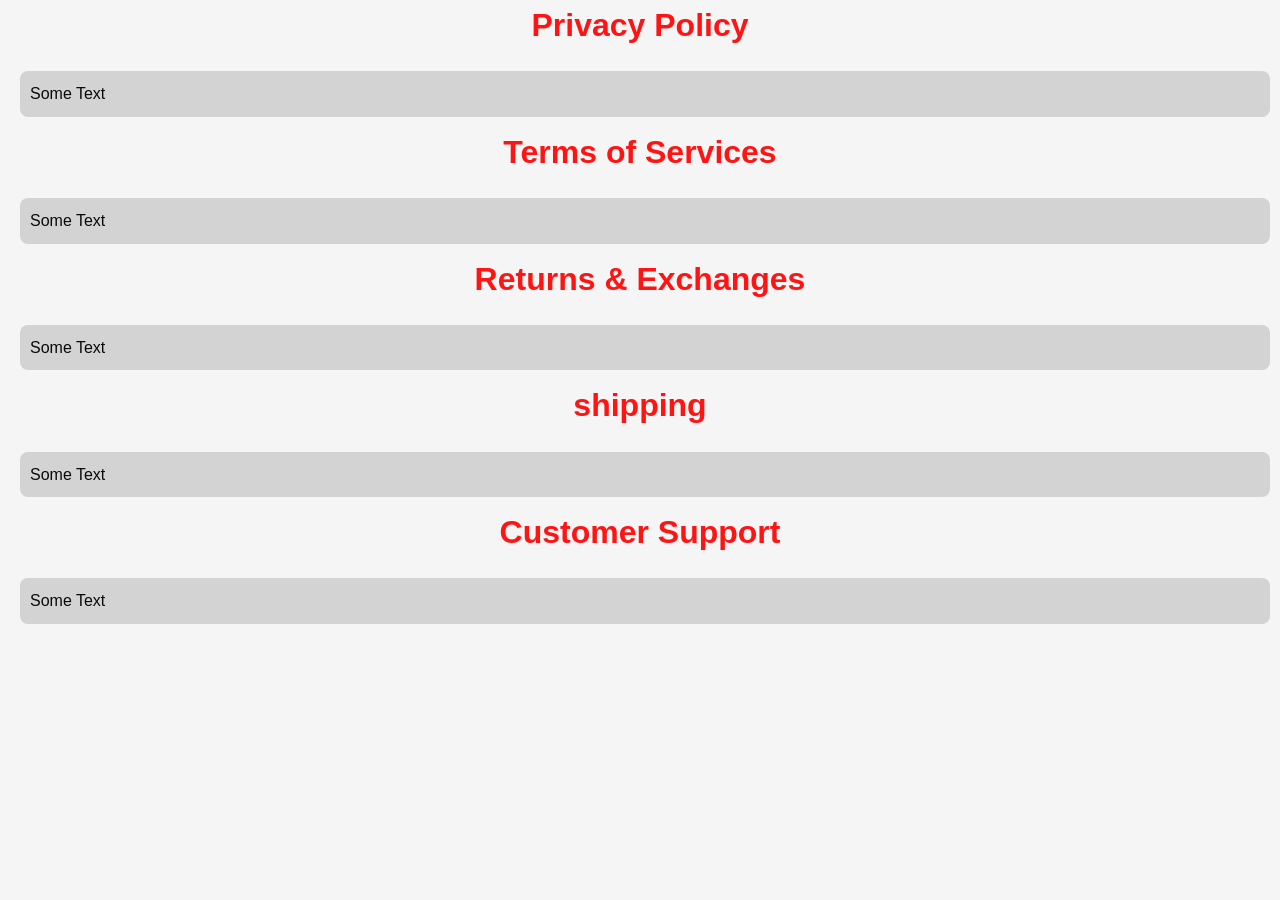
==== footer-info.html @ d8b2dfbb "update" ====
<!DOCTYPE html>
<html>

<head>
  <meta charset="UTF-8">
  <meta name="viewport" content="width=device-width, initial-scale=1.0">
  <title>Kushcartel Apparel Information</title>
  <link rel="stylesheet" href="/Kushcartel-Apparel.css">
</head>

<body>
  <main class="main-information">
    <h1 class="main-header" id="privacy">Privacy Policy</h1>
      <article class="information-card">
        <p class="information-text">Some Text</p>
      </article>
    <h1 class="main-header" id="terms">Terms of Services</h1>
      <article class="information-card">
        <p class="information-text">Some Text</p>
      </article>
    <h1 class="main-header" id="return">Returns & Exchanges</h1>
      <article class="information-card">
        <p class="information-text">Some Text</p>
      </article>
    <h1 class="main-header" id="shipping">shipping</h1>
      <article class="information-card">
        <p class="information-text">Some Text</p>
      </article>
    <h1 class="main-header" id="support">Customer Support</h1>
      <article class="information-card">
        <p class="information-text">Some Text</p>
      </article>
  </main>
</body>

</html>
---- Kushcartel-Apparel.css ----
:root {
    --main-color: rgba(255, 20, 20, 1);
    --main-color-alt: rgba(255, 80, 80, 1);
    --second-color: rgba(225, 0, 0, 1);
    --second-color-alt: rgba(225, 50, 50, 1);
    --second-color-trans: rgba(255, 50, 50, .1);
    --black: rgba(10, 10, 10, 1);
    --white: whitesmoke;
    --button-color: rgba(255, 200, 200, 1);
    --grey-light: #A4A4A4
    --grey-dark: rgba(75, 75, 75, 1);
    
    --main-text: 1.1em;
    --sub-text: 0.6em;
    --h1-text: 2.3em;
    --h2-text: 1.9em;
    --h3-text: 1.2em;
    
    --heavy-font: 700;
    --mild-font: 500;
    --light-font: 300;
    
    --main-font: 'Inter', sans-serif;
    --sub-font: 'Archivo Black', sans-serif;
}

 * {
            margin: 0;
            padding: 0;
            box-sizing: border-box;
        }

        body {
            font-family: var(--main-font);
            line-height: 1.6;
            color: var(--black);
            background: var(--white);
        }

        /* Header */
        .header {
            position: fixed;
            top: 0;
            width: 100%;
            background: var(--white);
            backdrop-filter: blur(20px);
            z-index: 1000;
            border-bottom: 1px solid #e0e0e0;
        }

        .nav {
            display: flex;
            justify-content: space-between;
            align-items: center;
            padding: 0.5em 1em;
            max-width: 1400px;
            margin: 0 auto;
        }

        .logo {
            font-size: var(--h1-text);
            font-weight: var(--heavy-font);
            letter-spacing: -0.02em;
            color: var(--main-color);
        }

        .nav-links {
            display: flex;
            list-style: none;
            gap: 2.5rem;
        }

        .nav-links a {
            text-decoration: none;
            color: var(--grey-dark);
            font-weight: var(--mild-font);
            font-size: var(--main-text);
            transition: color 0.3s ease;
            position: relative;
        }

        .nav-links a:hover {
            color: var(--second-color-alt);
        }

        .nav-links a::after {
            content: '';
            position: absolute;
            bottom: -5px;
            left: 0;
            width: 0;
            height: 2px;
            background: var(--second-color);
            transition: width 0.3s ease;
        }

        .nav-links a:hover::after {
            width: 100%;
        }

        .nav-actions {
            display: flex;
            align-items: center;
            gap: 1rem;
        }

        .cart-btn {
            position: relative;
            background: --white;
            border: 2px solid var(--grey-light);
            padding: 0.8rem 1.2rem;
            border-radius: 12px;
            cursor: pointer;
            transition: all 0.3s ease;
            font-size: var(--main-text);
            display: flex;
            align-items: center;
            gap: 0.5rem;
        }

        .cart-btn:hover {
            background: var(--white);
            border-color: var(--second-color-alt);
            transform: translateY(-1px);
            box-shadow: 0 4px 12px var(--grey-dark);
        }

        .cart-count {
            background: var(--main-color);
            color: var(--white);
            border-radius: 50%;
            min-width: 20px;
            height: 20px;
            font-size: var(--sub-text);
            display: flex;
            align-items: center;
            justify-content: center;
            font-weight: var(--mild-font);
        }

        /* Hero Section */
        .hero {
            background: var(--main-color);
            display: grid;
            grid-template-columns: 1fr 1fr;
            align-items: center;
            min-height: 450px;
            color: var(--white);
            overflow: hidden;
            margin-top: 50px;
        }
        
        .hero-text {
            padding: 10%;
        }
        
        .hero-text h1 {
            font-family: var(--main-font);
            font-size: var(--h1-text);
            line-height: 0.9;
            margin-bottom: 20px;
        }
        
        .hero-text p {
            font-size: var(--main-text);
            margin-bottom: 30px;
            text-transform: uppercase;
            font-weight: var(--heavy-font);
        }
        
        .hero-img {
            height: 100%;
            background: url('/Kush Images/Kush 17.jpg') center/cover;
        }
        
        .btn-white {
            background: var(--white);
            color: var(--black);
            padding: 15px 35px;
            text-decoration: none;
            font-weight: var(--heavy-font);
            border-radius: 4px;
            display: inline-block;
            transition: transform 0.2s;
        }
        
        .btn-white:hover {
            transform: scale(1.05);
        }

        /* Products Section */
        .products {
            padding: 2.5em .5em;
            max-width: 1400px;
            margin: 0 auto;
            background: antiquewhite;
        }

        .section-title {
            text-align: center;
            margin-bottom: 1em;
        }

        h2.section-title {
            font-size: var(--h2-text);
            font-weight: var(--heavy-font);
            margin-bottom: 1em;
            letter-spacing: -0.02em;
            color: var(--main-color);
        }

        .section-title p {
            font-size: var(--main-text);
            color: var(--grey-light);
            font-weight: var(--light-font);
        }

        .filters {
            display: flex;
            justify-content: center;
            gap: 1em;
            margin-bottom: 2em;
            flex-wrap: wrap;
        }

        .filter-btn {
            background: var(--white);
            border: 2px solid var(--white);
            padding: 0.8em 2em;
            border-radius: 8px;
            cursor: pointer;
            transition: all 0.3s ease;
            font-weight: var(--mild-font);
            font-size: var(--main-text);
        }

        .filter-btn.active,
        .filter-btn:hover {
            background: var(--white);
            color: var(--black);
            border-color: var(--second-color);
            transform: translateY(-1px);
        }

        .product-grid {
            display: grid;
            grid-template-columns: repeat(auto-fit, minmax(250px, 1fr));
            gap: 1.5em;
        }

        .product-card {
            background: var(--white);
            border-radius: 16px;
            overflow: hidden;
            transition: all 0.4s ease;
            cursor: pointer;
            border: 1px solid var(--grey-light);
            max-width: 250px;
        }

        .product-card:hover {
            transform: translateY(-4px);
            box-shadow: 0 20px 40px var(--grey-light);
        }

        .product-image {
            width: 100%;
            height: 200px;
            object-fit: cover;
        }

        .product-info {
            padding: 2em 1em;
        }

        .product-title {
            font-size: var(--main-text);
            font-weight: var(--heavy-font);
            margin-bottom: 0.5em;
            color: var(--black);
        }

        .product-category {
            color: var(--grey-light);
            font-size: var(--sub-text);
            margin-bottom: 1.2em;
            text-transform: uppercase;
            letter-spacing: 0.5px;
            font-weight: var(--mild-font);
        }

        .product-price {
            font-size: var(--h3-text);
            font-weight: var(--heavy-font);
            color: var(--black);
            margin-bottom: 1.5em;
        }

        .add-to-cart {
            width: 100%;
            background: var(--black);
            color: var(--white);
            border: none;
            padding: 1em;
            border-radius: 8px;
            font-weight: var(--mild-font);
            cursor: pointer;
            transition: all 0.3s ease;
            font-size: var(--main-text);
        }

        .add-to-cart:hover {
            background: var(--grey-dark);
            transform: translateY(-1px);
        }

        /* Cart Modal */
        .cart-modal {
            position: fixed;
            top: 0;
            left: 0;
            width: 100%;
            height: 100%;
            background: rgba(0,0,0,0.6);
            z-index: 200;
            display: none;
            backdrop-filter: blur(10px);
        }

        .cart-content {
            position: absolute;
            right: 0;
            top: 0;
            height: 100%;
            width: 450px;
            background: var(--white);
            padding: 2em;
            overflow-y: auto;
            transform: translateX(100%);
            transition: transform 0.4s ease;
        }

        .cart-modal.active .cart-content {
            transform: translateX(0);
        }

        .cart-header {
            display: flex;
            justify-content: space-between;
            align-items: center;
            margin-bottom: 2em;
            border-bottom: 2px solid var(--white);
            padding-bottom: 1em;
        }

        .cart-header h3 {
            font-size: var(--h3-text);
            font-weight: var(--heqvy-font);
            color: var(--black);
        }

        .close-cart {
            background: var(--white);
            border: none;
            width: 40px;
            height: 40px;
            border-radius: 50%;
            font-size: var(--main-text);
            cursor: pointer;
            transition: background 0.3s ease;
        }

        .close-cart:hover {
            background: var(--second-color-alt);
        }

        .cart-item {
            display: flex;
            gap: 1em;
            margin-bottom: 1.5em;
            padding-bottom: 1.5em;
            border-bottom: 1px solid var(--white);
        }

        .cart-item-image {
            width: 80px;
            height: 80px;
            object-fit: cover;
            border-radius: 8px;
        }

        .cart-item-info {
            flex: 1;
        }

        .cart-item-title {
            font-weight: var(--mild-font);
            margin-bottom: 0.5em;
            color: var(--black);
        }

        .cart-item-price {
            color: var(--black);
            font-weight: var(--heavy-font);
            font-size: var(--h3-text);
        }

        .quantity-controls {
            display: flex;
            align-items: center;
            gap: 0.8em;
            margin-top: 0.8em;
        }

        .quantity-btn {
            background: var(--white);
            border: 1px solid var(--grey-light);
            width: 32px;
            height: 32px;
            border-radius: 6px;
            cursor: pointer;
            display: flex;
            align-items: center;
            justify-content: center;
            font-weight: var(--mild-font);
            transition: all 0.3s ease;
        }

        .quantity-btn:hover {
            background: var(--second-color-alt);
        }

        .quantity {
            font-weight: var(--mild-font);
            min-width: 20px;
            text-align: center;
        }

        .cart-total {
            margin-top: 2em;
            padding-top: 2em;
            border-top: 2px solid var(--white);
        }

        .total-price {
            font-size: var(--h3-text);
            font-weight: var(--heavy-font);
            margin-bottom: 1.5em;
            color: var(--black);
        }

        .checkout-btn {
            width: 100%;
            background: var(--second-color);
            color: var(--white);
            border: none;
            padding: 1.2em;
            border-radius: 8px;
            font-size: var(--main-text);
            font-weight: var(--mild-font);
            cursor: pointer;
            transition: all 0.3s ease;
        }

        .checkout-btn:hover {
            background: var(--second-color-alt);
            transform: translateY(-1px);
        }

        .empty-cart {
            text-align: center;
            padding: 3em 1em;
            color: var(--grey-light);
        }

        .empty-cart-icon {
            font-size: var(--h3-text);
            margin-bottom: 1em;
        }

        /* Checkout Form */
        .checkout-form {
            display: none;
            padding: 2em 0;
            border-top: 2px solid var(--white);
            margin-top: 2em;
        }

        .checkout-form.active {
            display: block;
        }

        .form-section {
            margin-bottom: 2em;
        }

        .form-section h4 {
            font-size: var(--main-text);
            font-weight: var(--mild-font);
            margin-bottom: 1em;
            color: var(--black);
        }

        .form-group {
            margin-bottom: 1em;
        }

        .form-group label {
            display: block;
            margin-bottom: 0.5em;
            font-weight: var(--mild-font);
            color: var(--grey-dark);
        }

        .form-group input,
        .form-group select {
            width: 100%;
            padding: 0.8rem;
            border: 2px solid --white;
            border-radius: 6px;
            font-size: var(--main-text);
            transition: border-color 0.3s ease;
        }

        .form-group input:focus,
        .form-group select:focus {
            outline: none;
            border-color: var(--second-color);
        }

        .form-row {
            display: grid;
            grid-template-columns: 1fr 1fr;
            gap: 1em;
        }

        .payment-methods {
            display: flex;
            gap: 0.5em;
            margin-bottom: 1em;
        }

        .payment-method {
            padding: 0.5rem 1rem;
            border: 2px solid var(--white);
            border-radius: 6px;
            cursor: pointer;
            transition: all 0.3s ease;
            font-size: var(--sub-text);
        }

        .payment-method.active {
            border-color: var(--second-color);
            background: var(--white);
        }

        .place-order-btn {
            width: 100%;
            background: var(--main-color-alt);
            color: var(--white);
            border: none;
            padding: 1.2em;
            border-radius: 8px;
            font-size: var(--main-text);
            font-weight: var(--mild-font);
            cursor: pointer;
            transition: all 0.3s ease;
            margin-top: 1em;
        }

        .place-order-btn:hover {
            background: var(--second-color-alt);
            transform: translateY(-1px);
        }

        .back-to-cart {
            background: var(--grey-dark);
            color: var(--white);
            border: none;
            padding: 1em;
            border-radius: 8px;
            font-weight: var(--mild-font);
            cursor: pointer;
            width: 100%;
            margin-bottom: 1em;
        }

        .back-to-cart:hover {
            background: var(--grey-dark);
        }
        
        /*Grid Section of About and Contact Section*/
        .grid-section{
            
        }
        
        /*About Section*/
        .about-grid{
            display: grid;
            grid-template-columns: 1fr 1fr 1fr;
            gap: 1.5em;
        }
        
        .about-card{
            width: 300px;
            background: var(--second-color-trans);
            margin: 10px;
            border-radius: 16px;
        }
        
        .card-title, .card-text{
            text-align: center;
        }
        
        .card-title{
            position: relative;
        }
        
        .card-text{
            padding-top: 1em;
        }
        
        .about-img{
            display: reletives;
            width: 100%;
            height: 25vh;
            object-fit: cover;
            object-position: center;
        }
        
        /*Contact Section*/
        .contact-form{
            display: flex; /* Aligns items next to each other */
            justify-content: center; /* Centers the list in the container */
            list-style-type: none; /* Removes default bullet points */
            padding: 0; /* Removes default indentation */
            gap: 20px; /* Adds space between the list items */
        }
        
        li.contact-icon{
            padding: 20px 0;
            list-style: none;
        }
        
        /* Style inputs with type="text", select elements and textareas */
        input[type=text], select, textarea {
          width: 100%; /* Full width */
          padding: 6px; /* Some padding */ 
          border: 1px solid var(--light-grey); /* Gray border */
          border-radius: 6px; /* Rounded borders */
          box-sizing: border-box; /* Make sure that padding and width stays in place */
          margin-top: 3px; /* Add a top margin */
          margin-bottom: 8px; /* Bottom margin */
          resize: vertical /* Allow the user to vertically resize the textarea (not horizontally) */
        }
        
        /* Style the submit button with a specific background color etc */
        input[type=submit] {
          background-color: var(--main-color-alt);
          color: var(--white);
          padding: 6px 10px;
          border: none;
          border-radius: 6px;
          cursor: pointer;
        }
        
        /* When moving the mouse over the submit button, add a darker green color */
        input[type=submit]:hover {
          background-color: var(--main-color);
        }
        
        /* Add a background color and some padding around the form */
        .container {
          border-radius: 5px;
          background-color: var(--second-color-trans);
          padding: 20px;
        }

        /* Footer */
        .footer {
            background: var(--black);
            color: var(--white);
            padding: 4em 2em 2em;
            text-align: center;
        }

        .footer-content {
            max-width: 1400px;
            margin: 0 auto;
        }

        .footer-links {
            display: flex;
            justify-content: center;
            gap: 3em;
            margin-bottom: 2em;
            flex-wrap: wrap;
        }

        .footer-links a {
            color: var(--main-color);
            text-decoration: none;
            transition: color 0.3s ease;
            font-weight: var(--mild-font);
        }

        .footer-links a:hover {
            color: var(--white);
        }
        
        /*Main INformation Site*/
        .main-information{
            text-align: center;
        }
        
        .main-header{
            color: var(--main-color);
            font-family: var(--main-font);
            font-weight: var(--heavy-font);
            padding-bottom: 20px;
        }
        
        .information-card{
            text-align: left;
            padding: 0 10px 10px 20px;
        }
        
        .information-text{
            background-color: lightgray;
            padding: 10px;
            border-radius: 8px;
        }
    
        /* Responsive */
        @media only screen and (max-width: 480px) {
            .logo{
                font-size: 1em;
            }
            
            .nav {
                padding: 1rem;
            }

            .nav-links {
                display: none;
            }

            .hero h1 {
                font-size: 2.5rem;
            }
            
            .hero {
                background: url('/Kush Images/Kush 17.jpg') center/cover;
                display: flex;
                align-items: center;
                text-align: center;
                min-height: 450px;
                color: var(--white);
                overflow: hidden;
                margin-top: 50px;
            }
            
            .hero-img {
                display: none;
            }

            .cart-content {
                width: 100%;
            }

            .product-grid {
                grid-template-columns: 1fr 1fr;
                gap: .5em;
            }

            .form-row {
                grid-template-columns: 1fr;
            }

            .section-title h2 {
                font-size: var(--h2-text);
            }
            
            .about-grid{
                display: grid;
                grid-template-columns: 1fr;
                gap: .5em;
                align-items: center;
                align-content: center;
            }
        
            .about-card{
                width: 95%;
                margin: 0 10px;
            }
            
            .main-information{
                display: grid;
                grid-template-columns: 1fr;
            }
    }
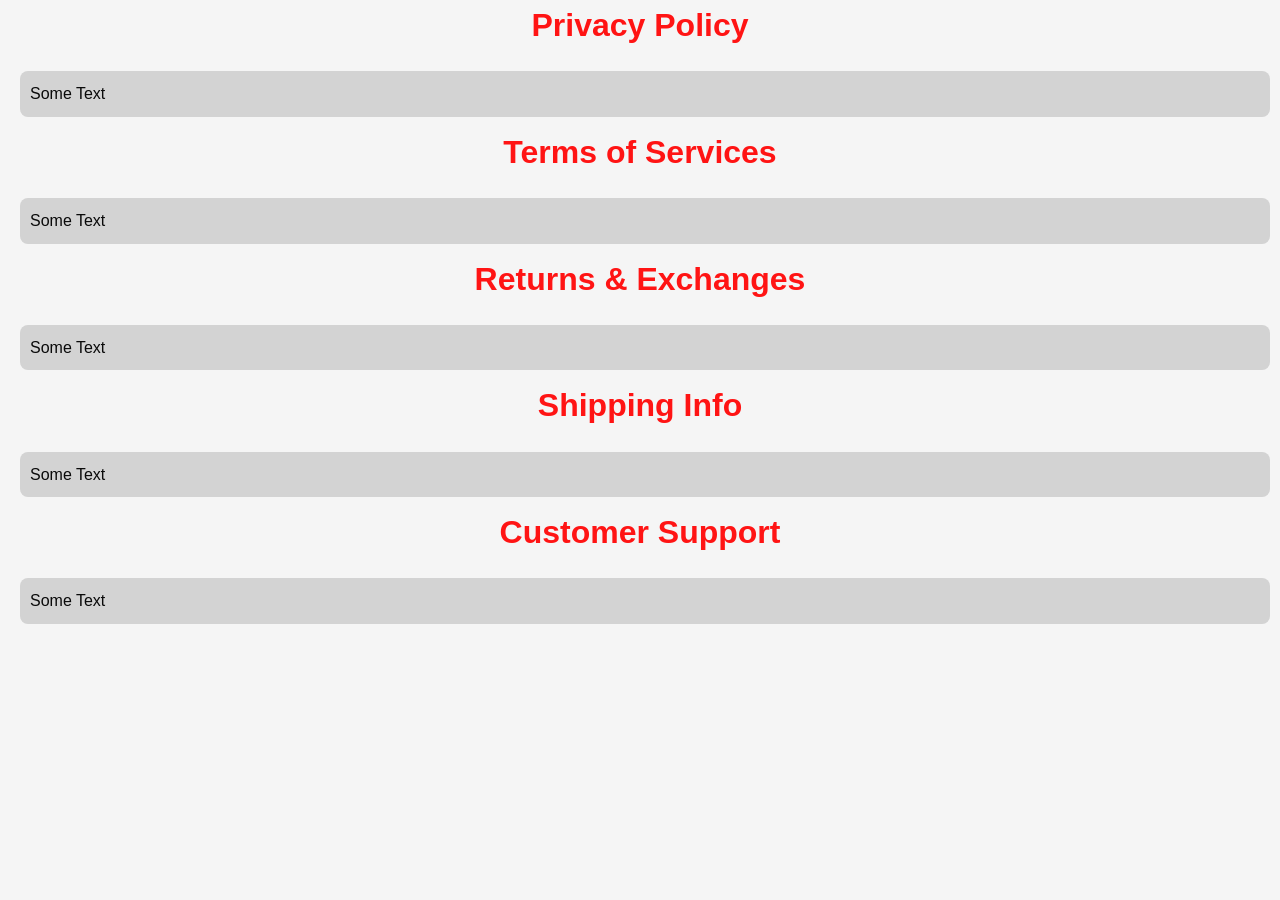
==== commit 60e3cb2a: "update" ====
--- a/footer-info.html
+++ b/footer-info.html
@@ -22,7 +22,7 @@
       <article class="information-card">
         <p class="information-text">Some Text</p>
       </article>
-    <h1 class="main-header" id="shipping">shipping</h1>
+    <h1 class="main-header" id="shipping">Shipping Info</h1>
       <article class="information-card">
         <p class="information-text">Some Text</p>
       </article>
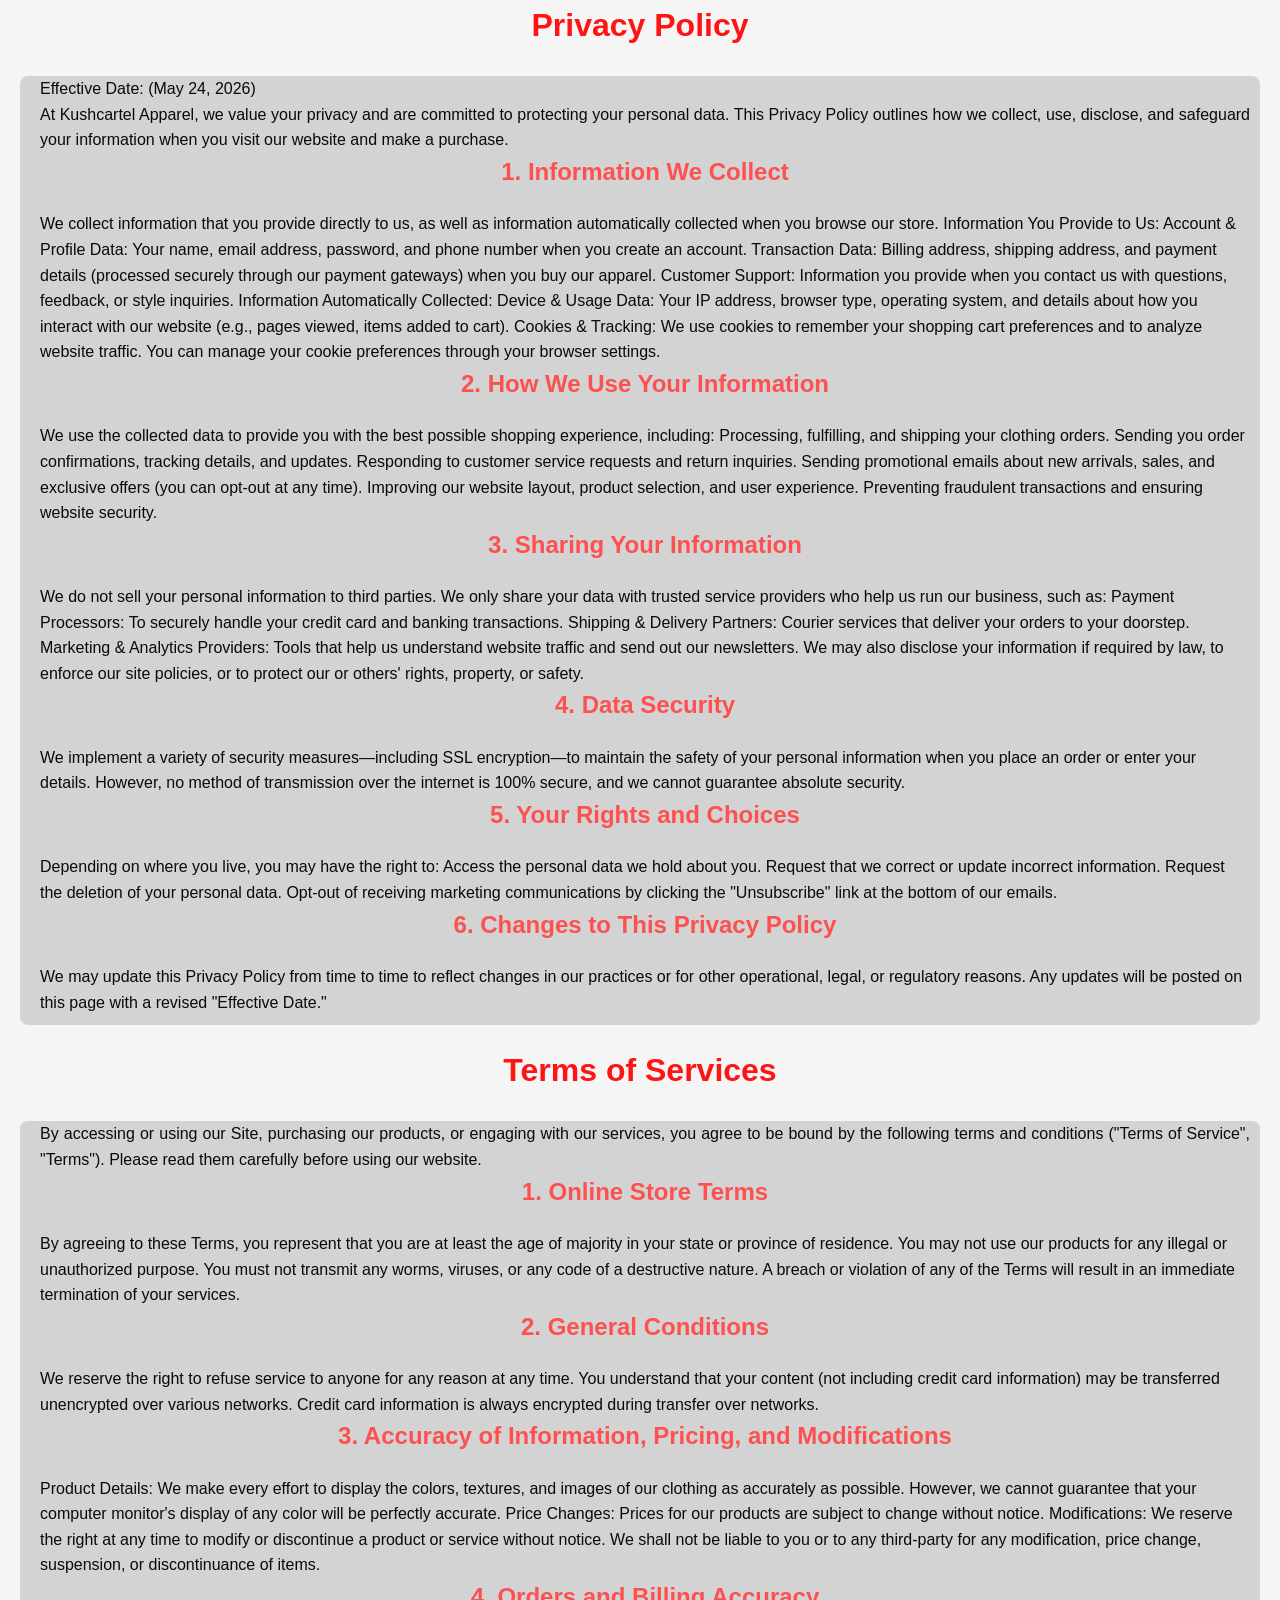
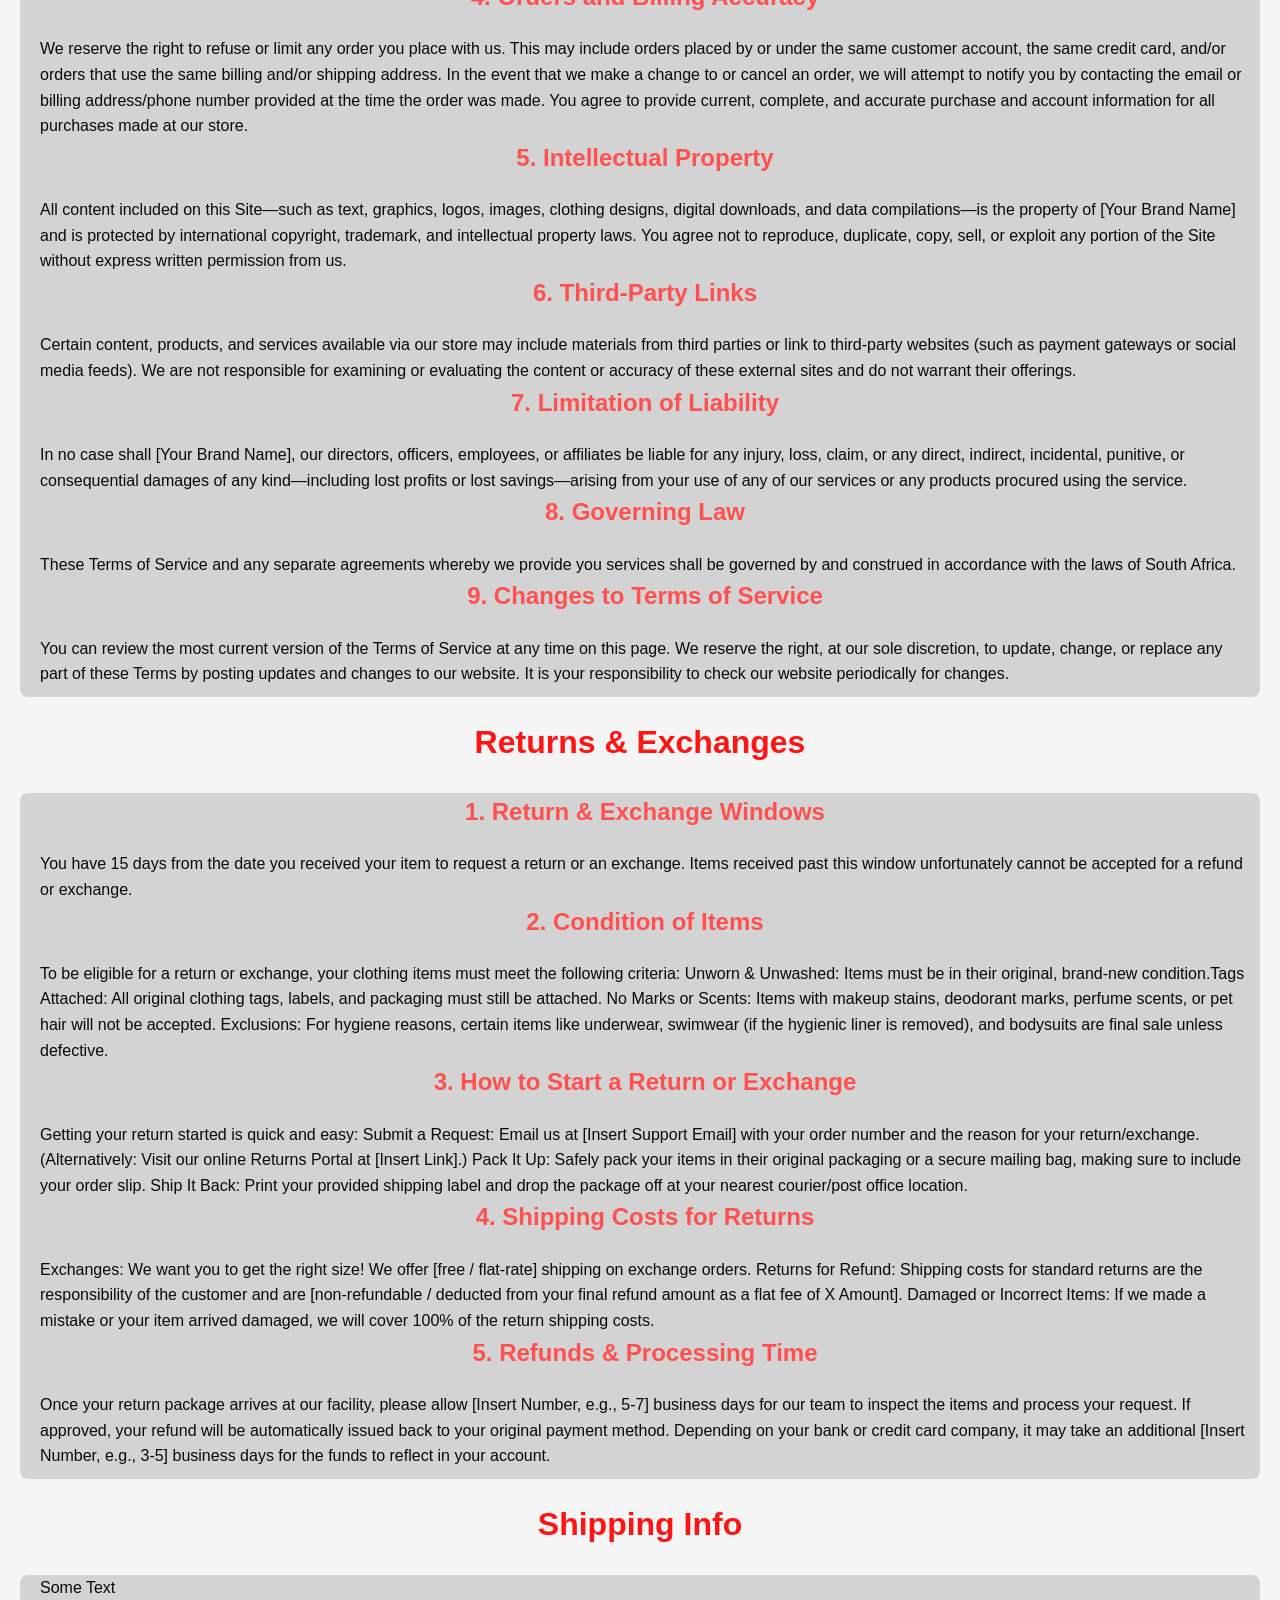
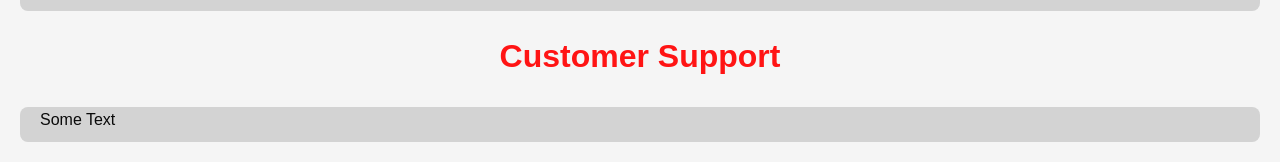
==== commit a247d55c: "update" ====
--- a/footer-info.html
+++ b/footer-info.html
@@ -12,15 +12,46 @@
   <main class="main-information">
     <h1 class="main-header" id="privacy">Privacy Policy</h1>
       <article class="information-card">
-        <p class="information-text">Some Text</p>
+        <p class="information-text">Effective Date: (May 24, 2026)<br> At Kushcartel Apparel, we value your privacy and are committed to protecting your personal data. This Privacy Policy outlines how we collect, use, disclose, and safeguard your information when you visit our website and make a purchase.
+        <h2 class="footer-header">1. Information We Collect</h2>
+        We collect information that you provide directly to us, as well as information automatically collected when you browse our store. Information You Provide to Us: Account & Profile Data: Your name, email address, password, and phone number when you create an account. Transaction Data: Billing address, shipping address, and payment details (processed securely through our payment gateways) when you buy our apparel. Customer Support: Information you provide when you contact us with questions, feedback, or style inquiries. Information Automatically Collected: Device & Usage Data: Your IP address, browser type, operating system, and details about how you interact with our website (e.g., pages viewed, items added to cart). Cookies & Tracking: We use cookies to remember your shopping cart preferences and to analyze website traffic. You can manage your cookie preferences through your browser settings.
+        <h2 class="footer-header">2. How We Use Your Information</h2>We use the collected data to provide you with the best possible shopping experience, including: Processing, fulfilling, and shipping your clothing orders. Sending you order confirmations, tracking details, and updates. Responding to customer service requests and return inquiries. Sending promotional emails about new arrivals, sales, and exclusive offers (you can opt-out at any time). Improving our website layout, product selection, and user experience. Preventing fraudulent transactions and ensuring website security.
+        <h2 class="footer-header">3. Sharing Your Information</h2> We do not sell your personal information to third parties. We only share your data with trusted service providers who help us run our business, such as: Payment Processors: To securely handle your credit card and banking transactions. Shipping & Delivery Partners: Courier services that deliver your orders to your doorstep. Marketing & Analytics Providers: Tools that help us understand website traffic and send out our newsletters. We may also disclose your information if required by law, to enforce our site policies, or to protect our or others' rights, property, or safety.
+        <h2 class="footer-header">4. Data Security</h2>
+        We implement a variety of security measures—including SSL encryption—to maintain the safety of your personal information when you place an order or enter your details. However, no method of transmission over the internet is 100% secure, and we cannot guarantee absolute security.
+        <h2 class="footer-header">5. Your Rights and Choices</h2>Depending on where you live, you may have the right to: Access the personal data we hold about you. Request that we correct or update incorrect information. Request the deletion of your personal data. Opt-out of receiving marketing communications by clicking the "Unsubscribe" link at the bottom of our emails.
+        <h2 class="footer-header">6. Changes to This Privacy Policy</h2>
+        We may update this Privacy Policy from time to time to reflect changes in our practices or for other operational, legal, or regulatory reasons. Any updates will be posted on this page with a revised "Effective Date."</p>
       </article>
     <h1 class="main-header" id="terms">Terms of Services</h1>
       <article class="information-card">
-        <p class="information-text">Some Text</p>
+        <p class="information-text">By accessing or using our Site, purchasing our products, or engaging with our services, you agree to be bound by the following terms and conditions ("Terms of Service", "Terms"). Please read them carefully before using our website. <h2 class="footer-header">1. Online Store Terms</h2>
+        By agreeing to these Terms, you represent that you are at least the age of majority in your state or province of residence. You may not use our products for any illegal or unauthorized purpose. You must not transmit any worms, viruses, or any code of a destructive nature. A breach or violation of any of the Terms will result in an immediate termination of your services.
+        <h2 class="footer-header">2. General Conditions</h2> We reserve the right to refuse service to anyone for any reason at any time. You understand that your content (not including credit card information) may be transferred unencrypted over various networks. Credit card information is always encrypted during transfer over networks. 
+        <h2 class="footer-header">3. Accuracy of Information, Pricing, and Modifications</h2>
+        Product Details: We make every effort to display the colors, textures, and images of our clothing as accurately as possible. However, we cannot guarantee that your computer monitor's display of any color will be perfectly accurate. Price Changes: Prices for our products are subject to change without notice. Modifications: We reserve the right at any time to modify or discontinue a product or service without notice. We shall not be liable to you or to any third-party for any modification, price change, suspension, or discontinuance of items.
+        <h2 class="footer-header">4. Orders and Billing Accuracy</h2>
+        We reserve the right to refuse or limit any order you place with us. This may include orders placed by or under the same customer account, the same credit card, and/or orders that use the same billing and/or shipping address. In the event that we make a change to or cancel an order, we will attempt to notify you by contacting the email or billing address/phone number provided at the time the order was made. You agree to provide current, complete, and accurate purchase and account information for all purchases made at our store. 
+        <h2 class="footer-header">5. Intellectual Property</h2> All content included on this Site—such as text, graphics, logos, images, clothing designs, digital downloads, and data compilations—is the property of [Your Brand Name] and is protected by international copyright, trademark, and intellectual property laws. You agree not to reproduce, duplicate, copy, sell, or exploit any portion of the Site without express written permission from us. 
+        <h2 class="footer-header">6. Third-Party Links</h2>
+        Certain content, products, and services available via our store may include materials from third parties or link to third-party websites (such as payment gateways or social media feeds). We are not responsible for examining or evaluating the content or accuracy of these external sites and do not warrant their offerings.
+        <h2 class="footer-header">7. Limitation of Liability</h2>
+        In no case shall [Your Brand Name], our directors, officers, employees, or affiliates be liable for any injury, loss, claim, or any direct, indirect, incidental, punitive, or consequential damages of any kind—including lost profits or lost savings—arising from your use of any of our services or any products procured using the service.
+        <h2 class="footer-header">8. Governing Law</h2>
+        These Terms of Service and any separate agreements whereby we provide you services shall be governed by and construed in accordance with the laws of South Africa.
+        <h2 class="footer-header">9. Changes to Terms of Service</h2>
+        You can review the most current version of the Terms of Service at any time on this page. We reserve the right, at our sole discretion, to update, change, or replace any part of these Terms by posting updates and changes to our website. It is your responsibility to check our website periodically for changes.</p>
       </article>
     <h1 class="main-header" id="return">Returns & Exchanges</h1>
       <article class="information-card">
-        <p class="information-text">Some Text</p>
+        <p class="information-text">
+          <h2 class="footer-header">1. Return & Exchange Windows</h2> You have 15 days from the date you received your item to request a return or an exchange. Items received past this window unfortunately cannot be accepted for a refund or exchange.
+          <h2 class="footer-header">2. Condition of Items</h2>
+          To be eligible for a return or exchange, your clothing items must meet the following criteria: Unworn & Unwashed: Items must be in their original, brand-new condition.Tags Attached: All original clothing tags, labels, and packaging must still be attached. No Marks or Scents: Items with makeup stains, deodorant marks, perfume scents, or pet hair will not be accepted. Exclusions: For hygiene reasons, certain items like underwear, swimwear (if the hygienic liner is removed), and bodysuits are final sale unless defective. 
+          <h2 class="footer-header">3. How to Start a Return or Exchange</h2>
+          Getting your return started is quick and easy: Submit a Request: Email us at [Insert Support Email] with your order number and the reason for your return/exchange. (Alternatively: Visit our online Returns Portal at [Insert Link].) Pack It Up: Safely pack your items in their original packaging or a secure mailing bag, making sure to include your order slip. Ship It Back: Print your provided shipping label and drop the package off at your nearest courier/post office location. 
+          <h2 class="footer-header">4. Shipping Costs for Returns</h2> Exchanges: We want you to get the right size! We offer [free / flat-rate] shipping on exchange orders. Returns for Refund: Shipping costs for standard returns are the responsibility of the customer and are [non-refundable / deducted from your final refund amount as a flat fee of X Amount]. Damaged or Incorrect Items: If we made a mistake or your item arrived damaged, we will cover 100% of the return shipping costs. 
+          <h2 class="footer-header">5. Refunds & Processing Time</h2> Once your return package arrives at our facility, please allow [Insert Number, e.g., 5-7] business days for our team to inspect the items and process your request. If approved, your refund will be automatically issued back to your original payment method. Depending on your bank or credit card company, it may take an additional [Insert Number, e.g., 3-5] business days for the funds to reflect in your account. </p>
       </article>
     <h1 class="main-header" id="shipping">Shipping Info</h1>
       <article class="information-card">
--- a/Kushcartel-Apparel.css
+++ b/Kushcartel-Apparel.css
@@ -590,19 +590,20 @@
         }
         
         /*Grid Section of About and Contact Section*/
-        .grid-section{
-            
+        .section-grid{
+           display: grid;
+           grid-template-columns: 50% 50%;
         }
         
         /*About Section*/
         .about-grid{
             display: grid;
-            grid-template-columns: 1fr 1fr 1fr;
-            gap: 1.5em;
+            grid-template-columns: 50% 50%;
+            gap: .5em;
         }
         
         .about-card{
-            width: 300px;
+            width: 225px;
             background: var(--second-color-trans);
             margin: 10px;
             border-radius: 16px;
@@ -717,22 +718,29 @@
             color: var(--main-color);
             font-family: var(--main-font);
             font-weight: var(--heavy-font);
-            padding-bottom: 20px;
+            padding-bottom: 5px;
         }
         
         .information-card{
             text-align: left;
             padding: 0 10px 10px 20px;
+            background-color: lightgray;
+            margin: 20px;
+            border-radius: 8px;
         }
         
         .information-text{
-            background-color: lightgray;
-            padding: 10px;
-            border-radius: 8px;
+            text-align: justify;
+        }
+        
+        .footer-header{
+            padding-bottom: 20px;
+            color: var(--main-color-alt);
+            text-align: center;
         }
     
         /* Responsive */
-        @media only screen and (max-width: 480px) {
+        @media only screen and (max-width: 620px) {
             .logo{
                 font-size: 1em;
             }
@@ -798,4 +806,9 @@
                 display: grid;
                 grid-template-columns: 1fr;
             }
+            
+            .section-grid {
+                display: grid;
+                grid-template-columns: 100%;
+            }
     }
